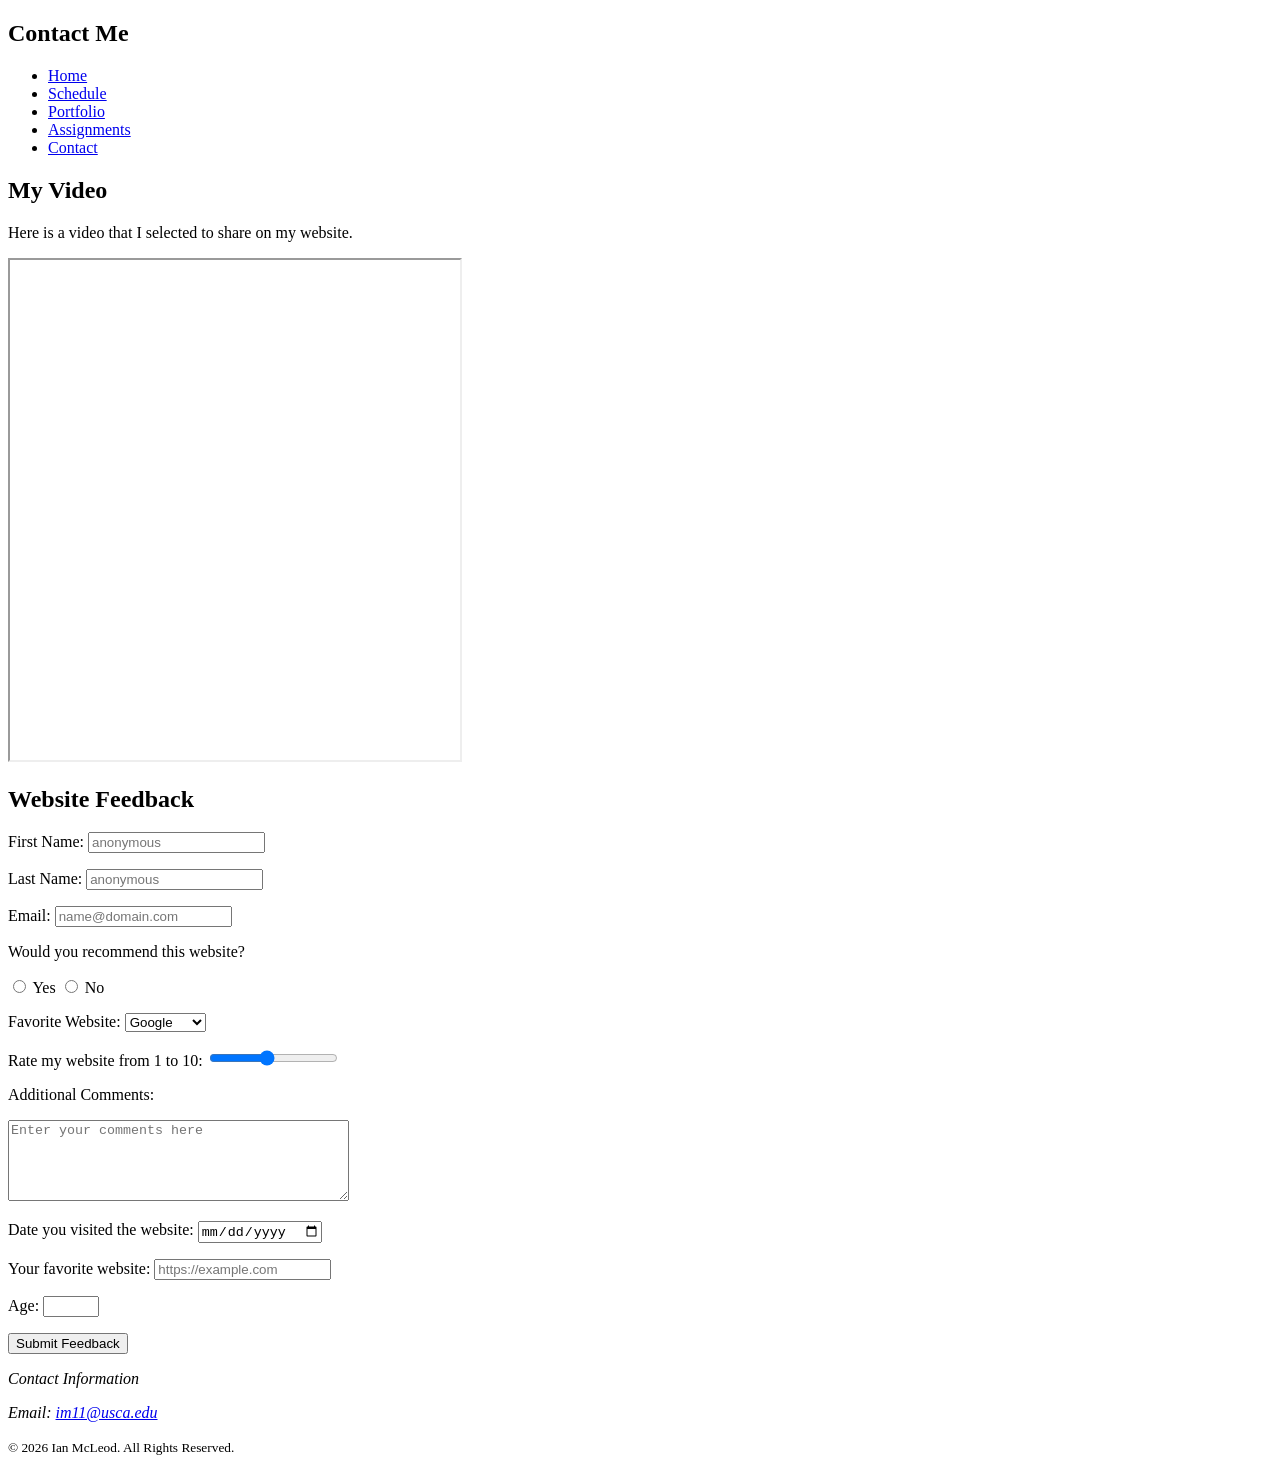
==== contactme.html @ aa2e8a1d "Add files via upload" ====
<!DOCTYPE html>

<html lang="en">

<head>

    <meta charset="UTF-8">

    <title>Contact Me - Ian McLeod</title>

</head>

<body>

    <!-- Header -->

    <header>

        <nav>

            <h1>Contact Me</h1>

            <ul>

                <li>
                    <a href="index.html">Home</a>
                </li>

                <li>
                    <a href="index.html#schedule">Schedule</a>
                </li>

                <li>
                    <a href="index.html#portfolio">Portfolio</a>
                </li>

                <li>
                    <a href="index.html#assignment">Assignments</a>
                </li>

                <li>
                    <a href="index.html#contact">Contact</a>
                </li>

            </ul>

        </nav>

    </header>


    <!-- Main Content -->

    <main>

        <!-- Video Section -->

        <section>

            <h2>My Video</h2>

            <p>
                Here is a video that I selected to share on my website.
            </p>

            <iframe
                width="450"
                height="500"
                src="https://www.youtube.com/embed/dQw4w9WgXcQ"
                title="YouTube video"
                allowfullscreen>
            </iframe>

        </section>


        <!-- Feedback Form -->

        <section>

            <h2>Website Feedback</h2>

            <form name="feedback">

                <!-- First Name -->

                <p>

                    <label for="fname">
                        First Name:
                    </label>

                    <input
                        type="text"
                        id="fname"
                        name="fname"
                        placeholder="anonymous"
                        required>

                </p>


                <!-- Last Name -->

                <p>

                    <label for="lname">
                        Last Name:
                    </label>

                    <input
                        type="text"
                        id="lname"
                        name="lname"
                        placeholder="anonymous"
                        required>

                </p>


                <!-- Email -->

                <p>

                    <label for="mail">
                        Email:
                    </label>

                    <input
                        type="email"
                        id="mail"
                        name="mail"
                        placeholder="name@domain.com">

                </p>


                <!-- Recommend Website -->

                <p>

                    Would you recommend this website?

                </p>

                <p>

                    <input
                        type="radio"
                        id="yes"
                        name="recommend"
                        value="yes">

                    <label for="yes">
                        Yes
                    </label>


                    <input
                        type="radio"
                        id="no"
                        name="recommend"
                        value="no">

                    <label for="no">
                        No
                    </label>

                </p>


                <!-- Favorite Website -->

                <p>

                    <label for="favorite">
                        Favorite Website:
                    </label>

                    <select
                        id="favorite"
                        name="favorite">

                        <option value="google">
                            Google
                        </option>

                        <option value="facebook">
                            Facebook
                        </option>

                        <option value="twitter">
                            Twitter
                        </option>

                        <option value="youtube">
                            YouTube
                        </option>

                        <option value="other">
                            Other
                        </option>

                    </select>

                </p>


                <!-- Rating -->

                <p>

                    <label for="rating">
                        Rate my website from 1 to 10:
                    </label>

                    <input
                        type="range"
                        id="rating"
                        name="rating"
                        min="1"
                        max="10"
                        value="5">

                </p>


                <!-- Additional Comments -->

                <p>

                    <label for="comment">
                        Additional Comments:
                    </label>

                </p>

                <p>

                    <textarea
                        id="comment"
                        name="comment"
                        rows="5"
                        cols="40"
                        placeholder="Enter your comments here"
                        maxlength="500"></textarea>

                </p>


                <!-- Extra HTML5 Form Feature #1 -->

                <p>

                    <label for="visitdate">
                        Date you visited the website:
                    </label>

                    <input
                        type="date"
                        id="visitdate"
                        name="visitdate">

                </p>


                <!-- Extra HTML5 Form Feature #2 -->

                <p>

                    <label for="website">
                        Your favorite website:
                    </label>

                    <input
                        type="url"
                        id="website"
                        name="website"
                        placeholder="https://example.com">

                </p>


                <!-- Extra HTML5 Form Feature #3 -->

                <p>

                    <label for="age">
                        Age:
                    </label>

                    <input
                        type="number"
                        id="age"
                        name="age"
                        min="1"
                        max="120">

                </p>


                <!-- Submit Button -->

                <p>

                    <input
                        type="submit"
                        value="Submit Feedback">

                </p>

            </form>

        </section>

    </main>


    <!-- Footer -->

    <footer>

        <address>

            <p>Contact Information</p>

            <p>
                Email:
                <a href="mailto:im11@usca.edu">
                    im11@usca.edu
                </a>
            </p>

        </address>

        <p>

            <small>
                &copy; 2026 Ian McLeod. All Rights Reserved.
            </small>

        </p>

    </footer>

</body>

</html>
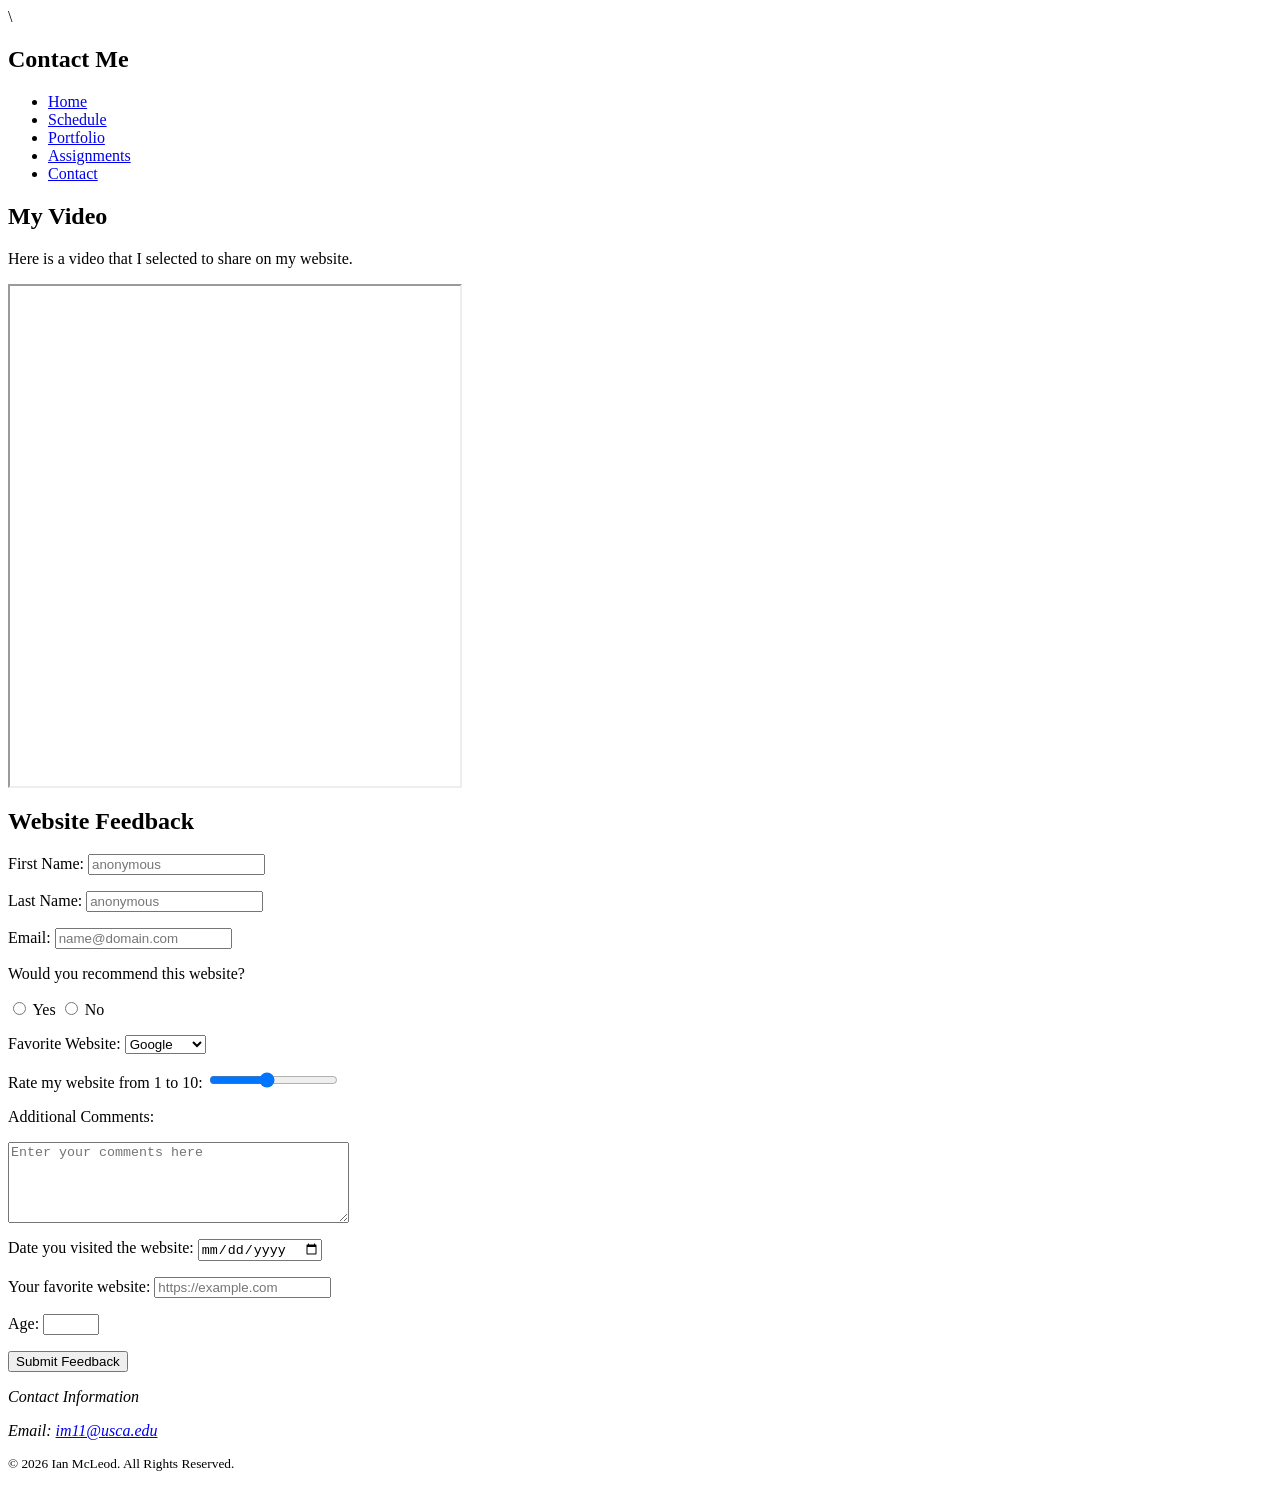
==== commit 4ca25999: "update" ====
--- a/contactme.html
+++ b/contactme.html
@@ -1,10 +1,11 @@
-<!DOCTYPE html>
+\<!DOCTYPE html>
 
 <html lang="en">
 
 <head>
 
     <meta charset="UTF-8">
+    <meta name="viewport" content="width=device-width, initial-scale=1.0">
 
     <title>Contact Me - Ian McLeod</title>
 
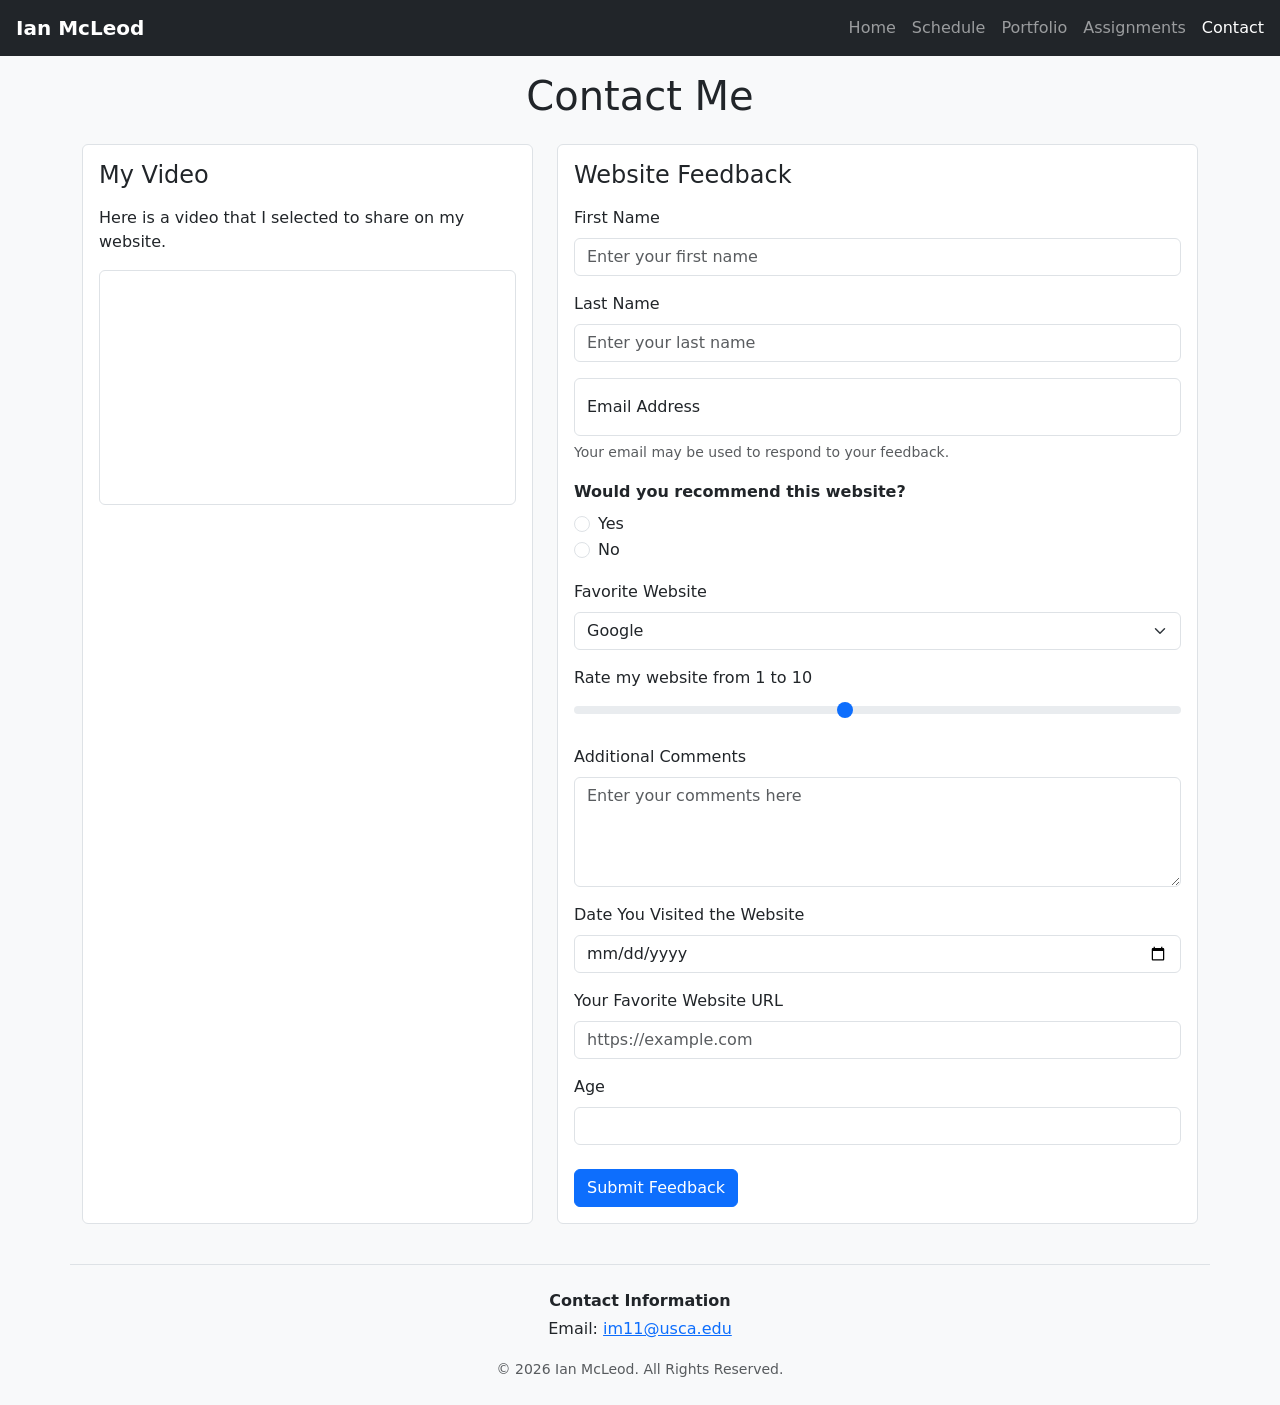
==== commit d1079753: "update" ====
--- a/contactme.html
+++ b/contactme.html
@@ -1,329 +1,328 @@
-\<!DOCTYPE html>
-
+
+<!DOCTYPE html>
 <html lang="en">
 
 <head>
-
     <meta charset="UTF-8">
     <meta name="viewport" content="width=device-width, initial-scale=1.0">
 
     <title>Contact Me - Ian McLeod</title>
 
+    <!-- Bootstrap CSS -->
+    <link
+        href="https://cdn.jsdelivr.net/npm/bootstrap@5.3.3/dist/css/bootstrap.min.css"
+        rel="stylesheet">
 </head>
 
-<body>
-
-    <!-- Header -->
-
+<body class="bg-light">
+
+    <!-- Navigation Bar -->
     <header>
-
-        <nav>
-
-            <h1>Contact Me</h1>
-
-            <ul>
-
-                <li>
-                    <a href="index.html">Home</a>
-                </li>
-
-                <li>
-                    <a href="index.html#schedule">Schedule</a>
-                </li>
-
-                <li>
-                    <a href="index.html#portfolio">Portfolio</a>
-                </li>
-
-                <li>
-                    <a href="index.html#assignment">Assignments</a>
-                </li>
-
-                <li>
-                    <a href="index.html#contact">Contact</a>
-                </li>
-
-            </ul>
-
+        <nav class="navbar navbar-dark bg-dark fixed-top">
+            <div class="container-fluid px-3">
+
+                <a class="navbar-brand fw-bold" href="index.html">
+                    Ian McLeod
+                </a>
+
+                <ul class="navbar-nav flex-row flex-wrap gap-3">
+                    <li class="nav-item">
+                        <a class="nav-link" href="index.html">Home</a>
+                    </li>
+
+                    <li class="nav-item">
+                        <a class="nav-link" href="index.html#schedule">Schedule</a>
+                    </li>
+
+                    <li class="nav-item">
+                        <a class="nav-link" href="index.html#portfolio">Portfolio</a>
+                    </li>
+
+                    <li class="nav-item">
+                        <a class="nav-link" href="index.html#assignment">Assignments</a>
+                    </li>
+
+                    <li class="nav-item">
+                        <a class="nav-link active" href="contactme.html">Contact</a>
+                    </li>
+                </ul>
+
+            </div>
         </nav>
-
     </header>
 
 
     <!-- Main Content -->
-
-    <main>
-
-        <!-- Video Section -->
-
-        <section>
-
-            <h2>My Video</h2>
-
-            <p>
-                Here is a video that I selected to share on my website.
-            </p>
-
-            <iframe
-                width="450"
-                height="500"
-                src="https://www.youtube.com/embed/dQw4w9WgXcQ"
-                title="YouTube video"
-                allowfullscreen>
-            </iframe>
-
-        </section>
-
-
-        <!-- Feedback Form -->
-
-        <section>
-
-            <h2>Website Feedback</h2>
-
-            <form name="feedback">
-
-                <!-- First Name -->
-
-                <p>
-
-                    <label for="fname">
-                        First Name:
-                    </label>
-
-                    <input
-                        type="text"
-                        id="fname"
-                        name="fname"
-                        placeholder="anonymous"
-                        required>
-
-                </p>
-
-
-                <!-- Last Name -->
-
-                <p>
-
-                    <label for="lname">
-                        Last Name:
-                    </label>
-
-                    <input
-                        type="text"
-                        id="lname"
-                        name="lname"
-                        placeholder="anonymous"
-                        required>
-
-                </p>
-
-
-                <!-- Email -->
-
-                <p>
-
-                    <label for="mail">
-                        Email:
-                    </label>
-
-                    <input
-                        type="email"
-                        id="mail"
-                        name="mail"
-                        placeholder="name@domain.com">
-
-                </p>
-
-
-                <!-- Recommend Website -->
-
-                <p>
-
-                    Would you recommend this website?
-
-                </p>
-
-                <p>
-
-                    <input
-                        type="radio"
-                        id="yes"
-                        name="recommend"
-                        value="yes">
-
-                    <label for="yes">
-                        Yes
-                    </label>
-
-
-                    <input
-                        type="radio"
-                        id="no"
-                        name="recommend"
-                        value="no">
-
-                    <label for="no">
-                        No
-                    </label>
-
-                </p>
-
-
-                <!-- Favorite Website -->
-
-                <p>
-
-                    <label for="favorite">
-                        Favorite Website:
-                    </label>
-
-                    <select
-                        id="favorite"
-                        name="favorite">
-
-                        <option value="google">
-                            Google
-                        </option>
-
-                        <option value="facebook">
-                            Facebook
-                        </option>
-
-                        <option value="twitter">
-                            Twitter
-                        </option>
-
-                        <option value="youtube">
-                            YouTube
-                        </option>
-
-                        <option value="other">
-                            Other
-                        </option>
-
-                    </select>
-
-                </p>
-
-
-                <!-- Rating -->
-
-                <p>
-
-                    <label for="rating">
-                        Rate my website from 1 to 10:
-                    </label>
-
-                    <input
-                        type="range"
-                        id="rating"
-                        name="rating"
-                        min="1"
-                        max="10"
-                        value="5">
-
-                </p>
-
-
-                <!-- Additional Comments -->
-
-                <p>
-
-                    <label for="comment">
-                        Additional Comments:
-                    </label>
-
-                </p>
-
-                <p>
-
-                    <textarea
-                        id="comment"
-                        name="comment"
-                        rows="5"
-                        cols="40"
-                        placeholder="Enter your comments here"
-                        maxlength="500"></textarea>
-
-                </p>
-
-
-                <!-- Extra HTML5 Form Feature #1 -->
-
-                <p>
-
-                    <label for="visitdate">
-                        Date you visited the website:
-                    </label>
-
-                    <input
-                        type="date"
-                        id="visitdate"
-                        name="visitdate">
-
-                </p>
-
-
-                <!-- Extra HTML5 Form Feature #2 -->
-
-                <p>
-
-                    <label for="website">
-                        Your favorite website:
-                    </label>
-
-                    <input
-                        type="url"
-                        id="website"
-                        name="website"
-                        placeholder="https://example.com">
-
-                </p>
-
-
-                <!-- Extra HTML5 Form Feature #3 -->
-
-                <p>
-
-                    <label for="age">
-                        Age:
-                    </label>
-
-                    <input
-                        type="number"
-                        id="age"
-                        name="age"
-                        min="1"
-                        max="120">
-
-                </p>
-
-
-                <!-- Submit Button -->
-
-                <p>
-
-                    <input
-                        type="submit"
-                        value="Submit Feedback">
-
-                </p>
-
-            </form>
-
-        </section>
+    <main class="container mt-5 pt-4 pb-4">
+
+        <h1 class="text-center mb-4">Contact Me</h1>
+
+        <div class="row g-4">
+
+            <!-- Video Section -->
+            <section class="col-12 col-md-5">
+
+                <div class="bg-white border rounded p-3 h-100">
+
+                    <h2 class="h4 mb-3">My Video</h2>
+
+                    <p>
+                        Here is a video that I selected to share
+                        on my website.
+                    </p>
+
+                    <!-- Responsive Video with Border -->
+                    <div class="ratio ratio-16x9 border rounded overflow-hidden">
+                        <iframe
+                            src="https://www.youtube.com/embed/dQw4w9WgXcQ"
+                            title="YouTube video"
+                            allowfullscreen>
+                        </iframe>
+                    </div>
+
+                </div>
+
+            </section>
+
+
+            <!-- Feedback Form -->
+            <section class="col-12 col-md-7">
+
+                <div class="bg-white border rounded p-3">
+
+                    <h2 class="h4 mb-3">Website Feedback</h2>
+
+                    <form name="feedback">
+
+                        <!-- First Name -->
+                        <div class="mb-3">
+
+                            <label for="fname" class="form-label">
+                                First Name
+                            </label>
+
+                            <input
+                                type="text"
+                                class="form-control"
+                                id="fname"
+                                name="fname"
+                                placeholder="Enter your first name"
+                                required>
+
+                        </div>
+
+
+                        <!-- Last Name -->
+                        <div class="mb-3">
+
+                            <label for="lname" class="form-label">
+                                Last Name
+                            </label>
+
+                            <input
+                                type="text"
+                                class="form-control"
+                                id="lname"
+                                name="lname"
+                                placeholder="Enter your last name"
+                                required>
+
+                        </div>
+
+
+                        <!-- Email with Floating Label -->
+                        <div class="form-floating mb-1">
+
+                            <input
+                                type="email"
+                                class="form-control"
+                                id="mail"
+                                name="mail"
+                                placeholder="name@domain.com">
+
+                            <label for="mail">Email Address</label>
+
+                        </div>
+
+                        <!-- Email Help Text -->
+                        <small class="form-text text-muted">
+                            Your email may be used to respond to your feedback.
+                        </small>
+
+
+                        <!-- Recommend Website -->
+                        <fieldset class="mt-3 mb-3">
+
+                            <legend class="fs-6 fw-bold">
+                                Would you recommend this website?
+                            </legend>
+
+                            <div class="form-check">
+
+                                <input
+                                    class="form-check-input"
+                                    type="radio"
+                                    id="yes"
+                                    name="recommend"
+                                    value="yes">
+
+                                <label class="form-check-label" for="yes">
+                                    Yes
+                                </label>
+
+                            </div>
+
+                            <div class="form-check">
+
+                                <input
+                                    class="form-check-input"
+                                    type="radio"
+                                    id="no"
+                                    name="recommend"
+                                    value="no">
+
+                                <label class="form-check-label" for="no">
+                                    No
+                                </label>
+
+                            </div>
+
+                        </fieldset>
+
+
+                        <!-- Favorite Website Selection -->
+                        <div class="mb-3">
+
+                            <label for="favorite" class="form-label">
+                                Favorite Website
+                            </label>
+
+                            <select
+                                class="form-select"
+                                id="favorite"
+                                name="favorite">
+
+                                <option value="google">Google</option>
+                                <option value="facebook">Facebook</option>
+                                <option value="twitter">Twitter</option>
+                                <option value="youtube">YouTube</option>
+                                <option value="other">Other</option>
+
+                            </select>
+
+                        </div>
+
+
+                        <!-- Rating Range -->
+                        <div class="mb-3">
+
+                            <label for="rating" class="form-label">
+                                Rate my website from 1 to 10
+                            </label>
+
+                            <input
+                                type="range"
+                                class="form-range"
+                                id="rating"
+                                name="rating"
+                                min="1"
+                                max="10"
+                                value="5">
+
+                        </div>
+
+
+                        <!-- Additional Comments -->
+                        <div class="mb-3">
+
+                            <label for="comment" class="form-label">
+                                Additional Comments
+                            </label>
+
+                            <textarea
+                                class="form-control"
+                                id="comment"
+                                name="comment"
+                                rows="4"
+                                placeholder="Enter your comments here"
+                                maxlength="500"></textarea>
+
+                        </div>
+
+
+                        <!-- Date Visited -->
+                        <div class="mb-3">
+
+                            <label for="visitdate" class="form-label">
+                                Date You Visited the Website
+                            </label>
+
+                            <input
+                                type="date"
+                                class="form-control"
+                                id="visitdate"
+                                name="visitdate">
+
+                        </div>
+
+
+                        <!-- Favorite Website URL -->
+                        <div class="mb-3">
+
+                            <label for="website" class="form-label">
+                                Your Favorite Website URL
+                            </label>
+
+                            <input
+                                type="url"
+                                class="form-control"
+                                id="website"
+                                name="website"
+                                placeholder="https://example.com">
+
+                        </div>
+
+
+                        <!-- Age -->
+                        <div class="mb-3">
+
+                            <label for="age" class="form-label">
+                                Age
+                            </label>
+
+                            <input
+                                type="number"
+                                class="form-control"
+                                id="age"
+                                name="age"
+                                min="1"
+                                max="120">
+
+                        </div>
+
+
+                        <!-- Submit Button -->
+                        <button type="submit" class="btn btn-primary mt-2">
+                            Submit Feedback
+                        </button>
+
+                    </form>
+
+                </div>
+
+            </section>
+
+        </div>
 
     </main>
 
 
     <!-- Footer -->
-
-    <footer>
-
-        <address>
-
-            <p>Contact Information</p>
+    <footer class="container text-center py-4 mt-3 border-top">
+
+        <address class="mb-2">
+
+            <p class="fw-bold mb-1">Contact Information</p>
 
             <p>
                 Email:
@@ -334,16 +333,13 @@
 
         </address>
 
-        <p>
-
+        <p class="text-muted mb-0">
             <small>
                 &copy; 2026 Ian McLeod. All Rights Reserved.
             </small>
-
         </p>
 
     </footer>
 
 </body>
-
-</html>+</html>
